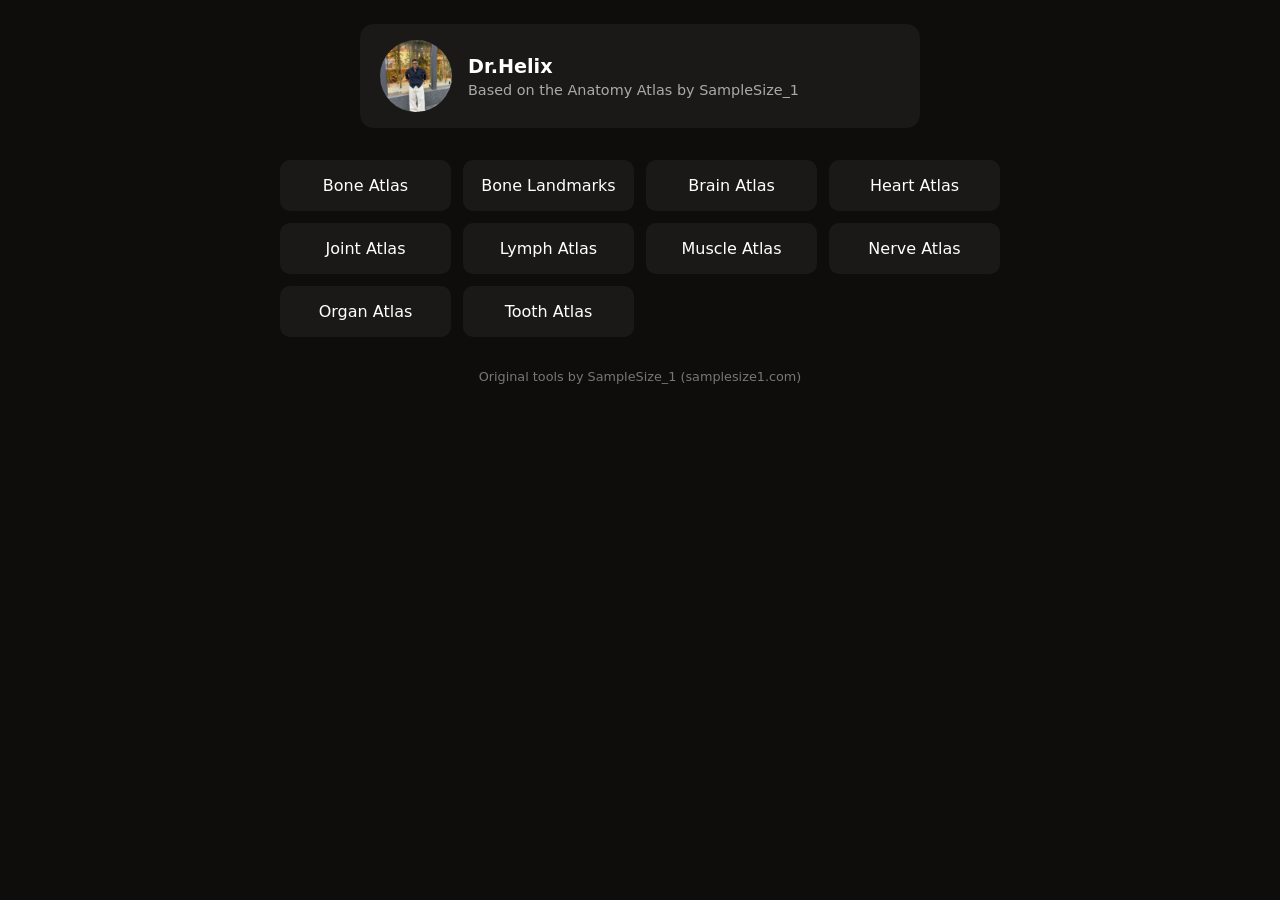
==== index.html @ 7b05cfb8 "Create index.html" ====
<!DOCTYPE html>
<html lang="en">
<head>
<meta charset="UTF-8">
<meta name="viewport" content="width=device-width, initial-scale=1">
<title>Anatomy Atlases</title>
<style>
  body { margin:0; font-family:system-ui,sans-serif; background:#0E0D0B; color:#fff; padding:24px; }
  .author-card { display:flex; align-items:center; gap:16px; max-width:520px; margin:0 auto 32px; padding:16px 20px; border-radius:14px; background:#1a1917; }
  .author-card img { width:72px; height:72px; border-radius:50%; object-fit:cover; }
  .author-card h2 { margin:0 0 4px; font-size:1.2rem; }
  .author-card p { margin:0; color:#aaa; font-size:.9rem; }
  .grid { max-width:720px; margin:0 auto; display:grid; grid-template-columns:repeat(auto-fit,minmax(160px,1fr)); gap:12px; }
  .grid a { display:block; padding:16px; border-radius:10px; background:#1a1917; color:#fff; text-decoration:none; text-align:center; }
  .grid a:hover { background:#2a2825; }
  footer { text-align:center; color:#777; font-size:.8rem; margin-top:32px; }
</style>
</head>
<body>
  <div class="author-card">
    <img src="helix.jpg" alt="Your name">
    <div>
      <h2>Dr.Helix</h2>
      <p>Based on the Anatomy Atlas by SampleSize_1</p>
    </div>
  </div>

  <div class="grid">
    <a href="bone-atlas/">Bone Atlas</a>
    <a href="bone-landmarks/">Bone Landmarks</a>
    <a href="brain-atlas/">Brain Atlas</a>
    <a href="heart-atlas/">Heart Atlas</a>
    <a href="joint-atlas/">Joint Atlas</a>
    <a href="lymph-atlas/">Lymph Atlas</a>
    <a href="muscle-atlas/">Muscle Atlas</a>
    <a href="nerve-atlas/">Nerve Atlas</a>
    <a href="organ-atlas/">Organ Atlas</a>
    <a href="tooth-atlas/">Tooth Atlas</a>
  </div>

  <footer>Original tools by SampleSize_1 (samplesize1.com)</footer>
</body>
</html>
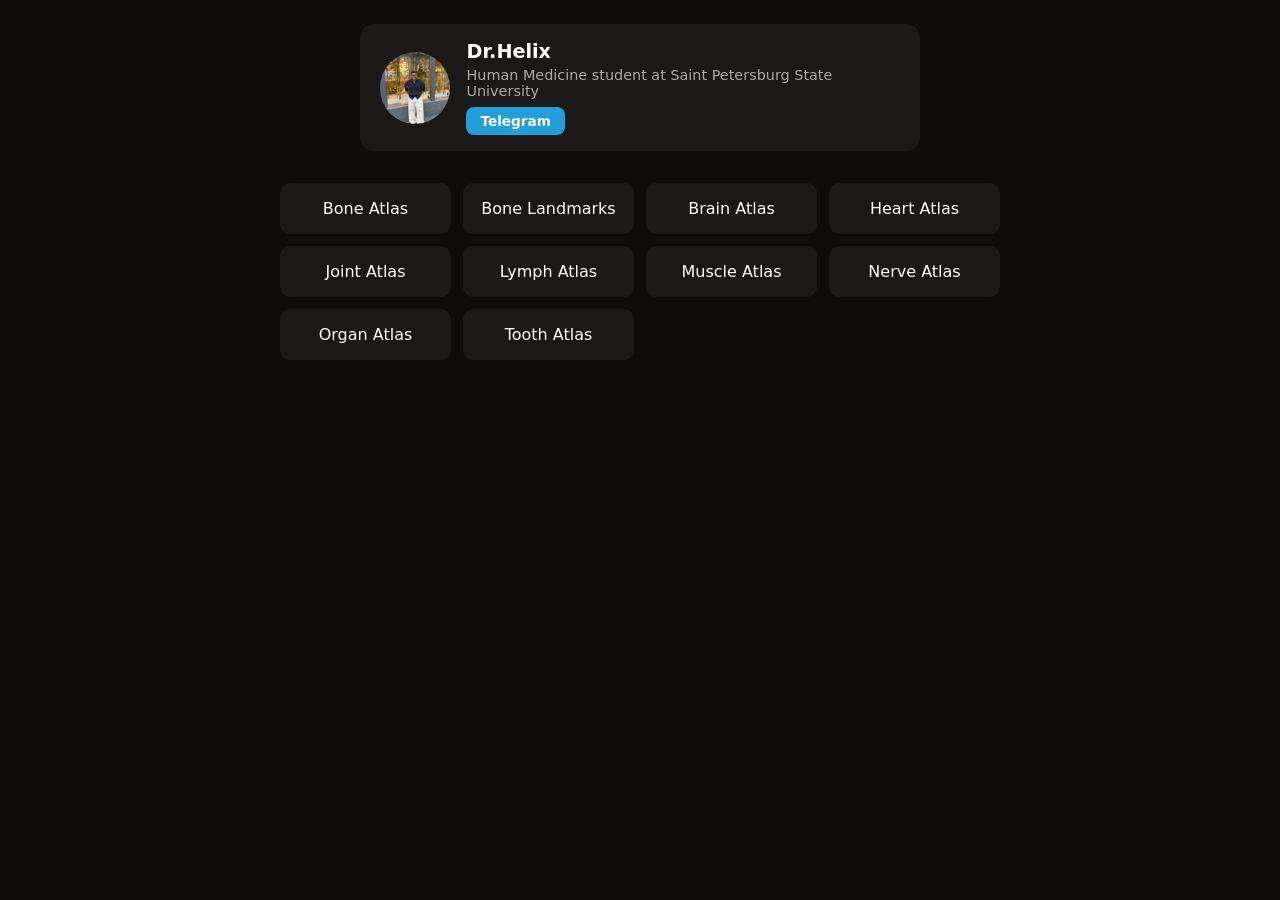
==== commit 5d064d04: "Update index.html" ====
--- a/index.html
+++ b/index.html
@@ -9,19 +9,20 @@
   .author-card { display:flex; align-items:center; gap:16px; max-width:520px; margin:0 auto 32px; padding:16px 20px; border-radius:14px; background:#1a1917; }
   .author-card img { width:72px; height:72px; border-radius:50%; object-fit:cover; }
   .author-card h2 { margin:0 0 4px; font-size:1.2rem; }
-  .author-card p { margin:0; color:#aaa; font-size:.9rem; }
+  .author-card p { margin:0 0 8px; color:#aaa; font-size:.9rem; }
+  .author-card a.tg { display:inline-block; padding:6px 14px; border-radius:8px; background:#229ED9; color:#fff; text-decoration:none; font-size:.85rem; font-weight:600; }
   .grid { max-width:720px; margin:0 auto; display:grid; grid-template-columns:repeat(auto-fit,minmax(160px,1fr)); gap:12px; }
   .grid a { display:block; padding:16px; border-radius:10px; background:#1a1917; color:#fff; text-decoration:none; text-align:center; }
   .grid a:hover { background:#2a2825; }
-  footer { text-align:center; color:#777; font-size:.8rem; margin-top:32px; }
 </style>
 </head>
 <body>
   <div class="author-card">
-    <img src="helix.jpg" alt="Your name">
+    <img src="helix.jpg" alt="Dr.Helix">
     <div>
       <h2>Dr.Helix</h2>
-      <p>Based on the Anatomy Atlas by SampleSize_1</p>
+      <p>Human Medicine student at Saint Petersburg State University</p>
+      <a class="tg" href="https://t.me/helixoooooo" target="_blank" rel="noopener">Telegram</a>
     </div>
   </div>
 
@@ -37,7 +38,5 @@
     <a href="organ-atlas/">Organ Atlas</a>
     <a href="tooth-atlas/">Tooth Atlas</a>
   </div>
-
-  <footer>Original tools by SampleSize_1 (samplesize1.com)</footer>
 </body>
 </html>
